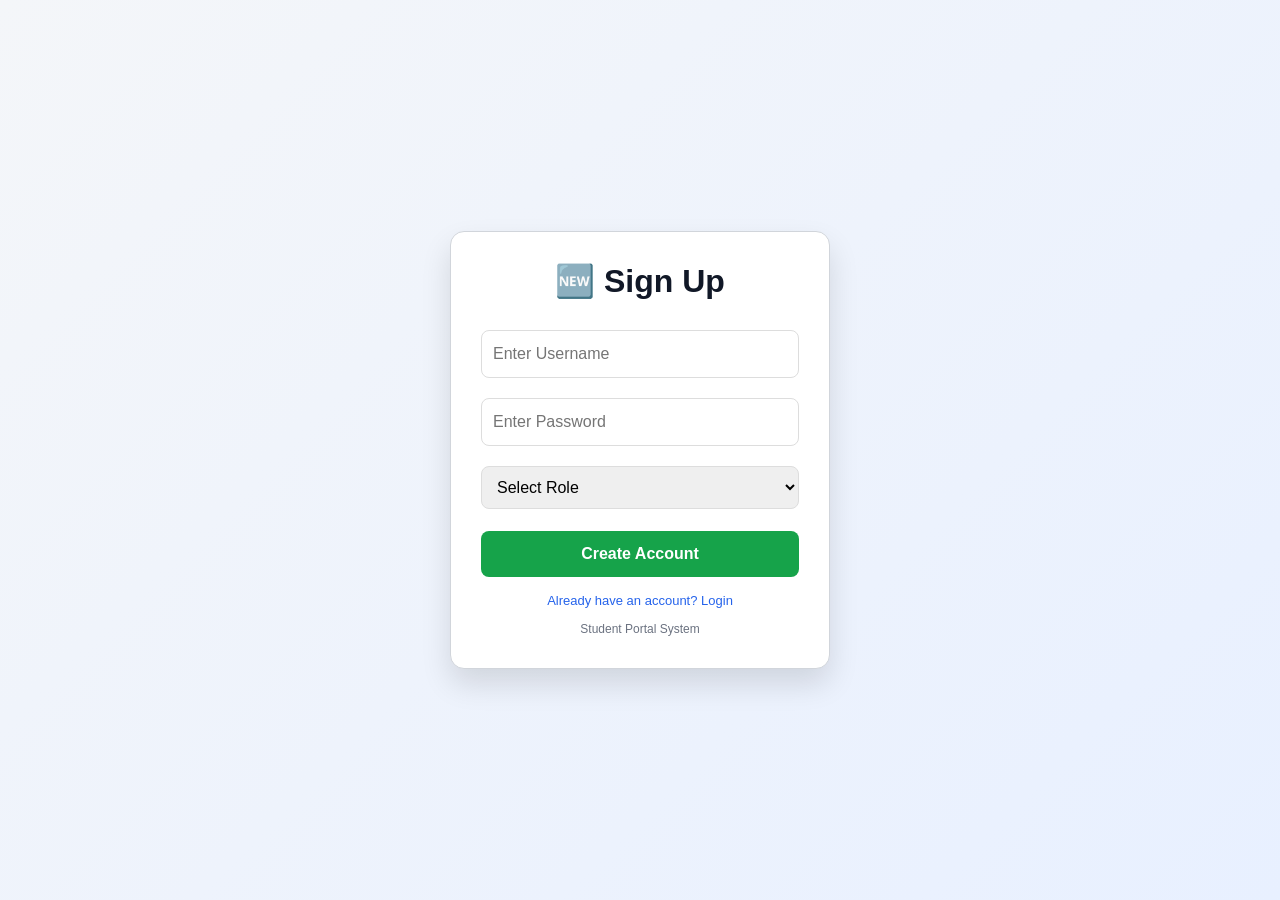
==== templates/register.html @ 2ca368b2 "project" ====
<!DOCTYPE html>
<html lang="en">
<head>
<meta charset="UTF-8">
<title>Register</title>

<link href="https://cdn.jsdelivr.net/npm/bootstrap@5.0.2/dist/css/bootstrap.min.css" rel="stylesheet">

<style>

/* LIGHT BACKGROUND */
body {
    margin: 0;
    height: 100vh;
    display: flex;
    justify-content: center;
    align-items: center;
    font-family: 'Segoe UI', sans-serif;
    background: linear-gradient(135deg, #f4f6f9, #e8f0ff);
}

/* BOX */
.register-box {
    width: 380px;
    background: white;
    padding: 30px;
    border: 1px solid #d1d5db;
    border-radius: 14px;
    box-shadow: 0 15px 30px rgba(0,0,0,0.12);
}

/* TITLE */
.register-box h2 {
    text-align: center;
    margin-bottom: 20px;
    color: #111827;
    font-weight: 600;
}

/* INPUT */
input, select {
    width: 100%;
    padding: 11px;
    margin: 10px 0;
    border: 1px solid #ddd;
    border-radius: 8px;
    outline: none;
    transition: 0.3s;
}

input:focus, select:focus {
    border-color: #16a34a;
    box-shadow: 0 0 6px rgba(22,163,74,0.2);
}

/* GREEN BUTTON */
button {
    width: 100%;
    padding: 11px;
    margin-top: 12px;
    background: #16a34a;
    color: white;
    border: none;
    border-radius: 8px;
    font-weight: bold;
    cursor: pointer;
    transition: 0.3s;
}

button:hover {
    background: #15803d;
    transform: translateY(-1px);
}

/* LINK */
a {
    display: block;
    text-align: center;
    margin-top: 14px;
    font-size: 13px;
    color: #2563eb;
    text-decoration: none;
}

a:hover {
    text-decoration: underline;
}

/* SMALL TEXT STYLE */
small {
    display: block;
    text-align: center;
    margin-top: 10px;
    color: #6b7280;
    font-size: 12px;
}

</style>

</head>

<body>

<div class="register-box">

    <h2>🆕 Sign Up</h2>

    <form method="POST">

        <input type="text" name="username" placeholder="Enter Username" required>

        <input type="password" name="password" placeholder="Enter Password" required>

        <!-- ROLE SELECTION -->
        <select name="role" required>
            <option value="">Select Role</option>
            <option value="student">Student</option>
            <option value="teacher">Teacher</option>
        </select>

        <button type="submit">Create Account</button>

    </form>

    <a href="/login">Already have an account? Login</a>

    <small>Student Portal System</small>

</div>

</body>
</html>
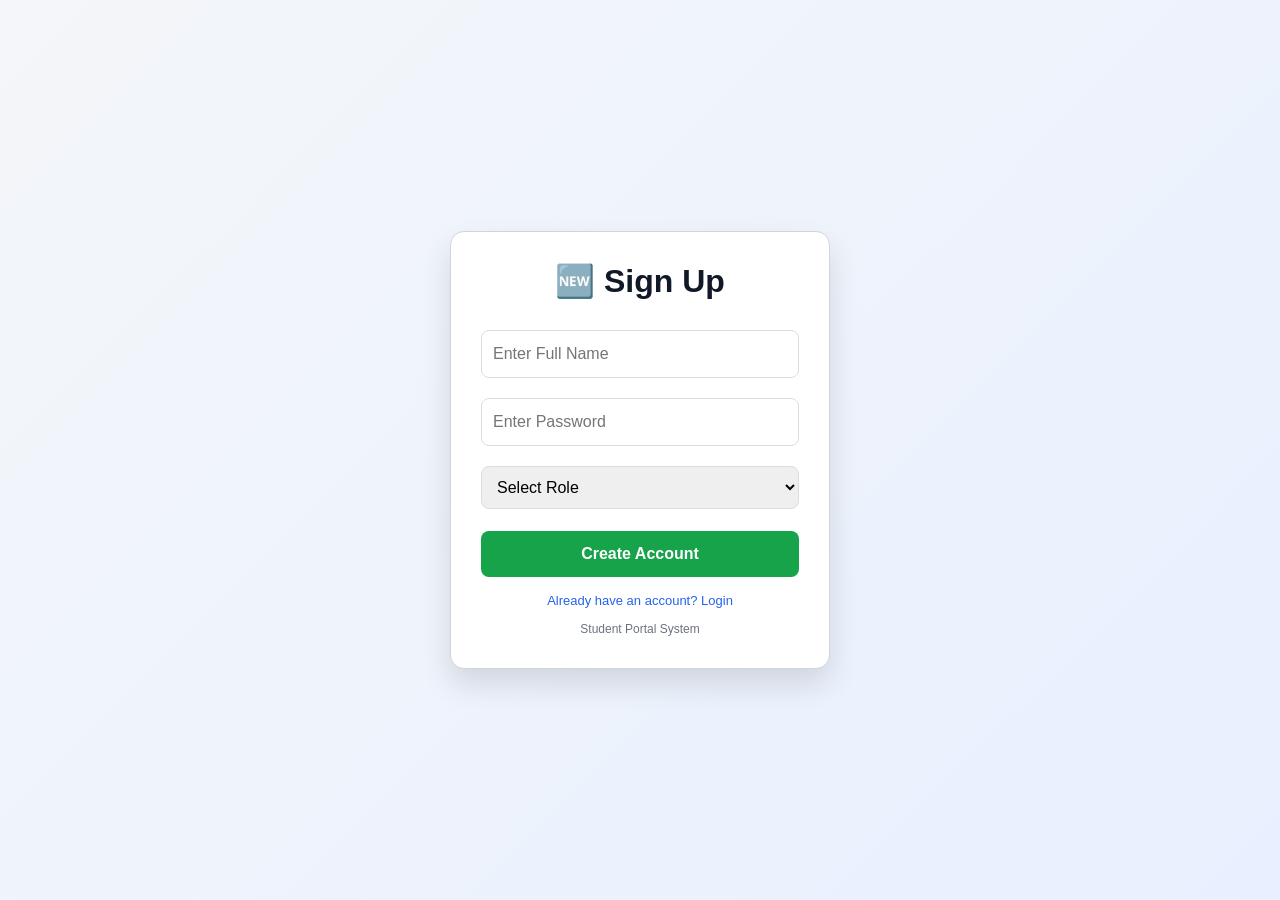
==== commit 9755295d: "fix student marks display" ====
--- a/templates/register.html
+++ b/templates/register.html
@@ -107,12 +107,12 @@
 
     <form method="POST">
 
-        <input type="text" name="username" placeholder="Enter Username" required>
+        <input type="text" name="username" placeholder="Enter Full Name" required>
 
         <input type="password" name="password" placeholder="Enter Password" required>
 
         <!-- ROLE SELECTION -->
-        <select name="role" required>
+        <select name="role" https://student-portal-704.onrender.com>
             <option value="">Select Role</option>
             <option value="student">Student</option>
             <option value="teacher">Teacher</option>
